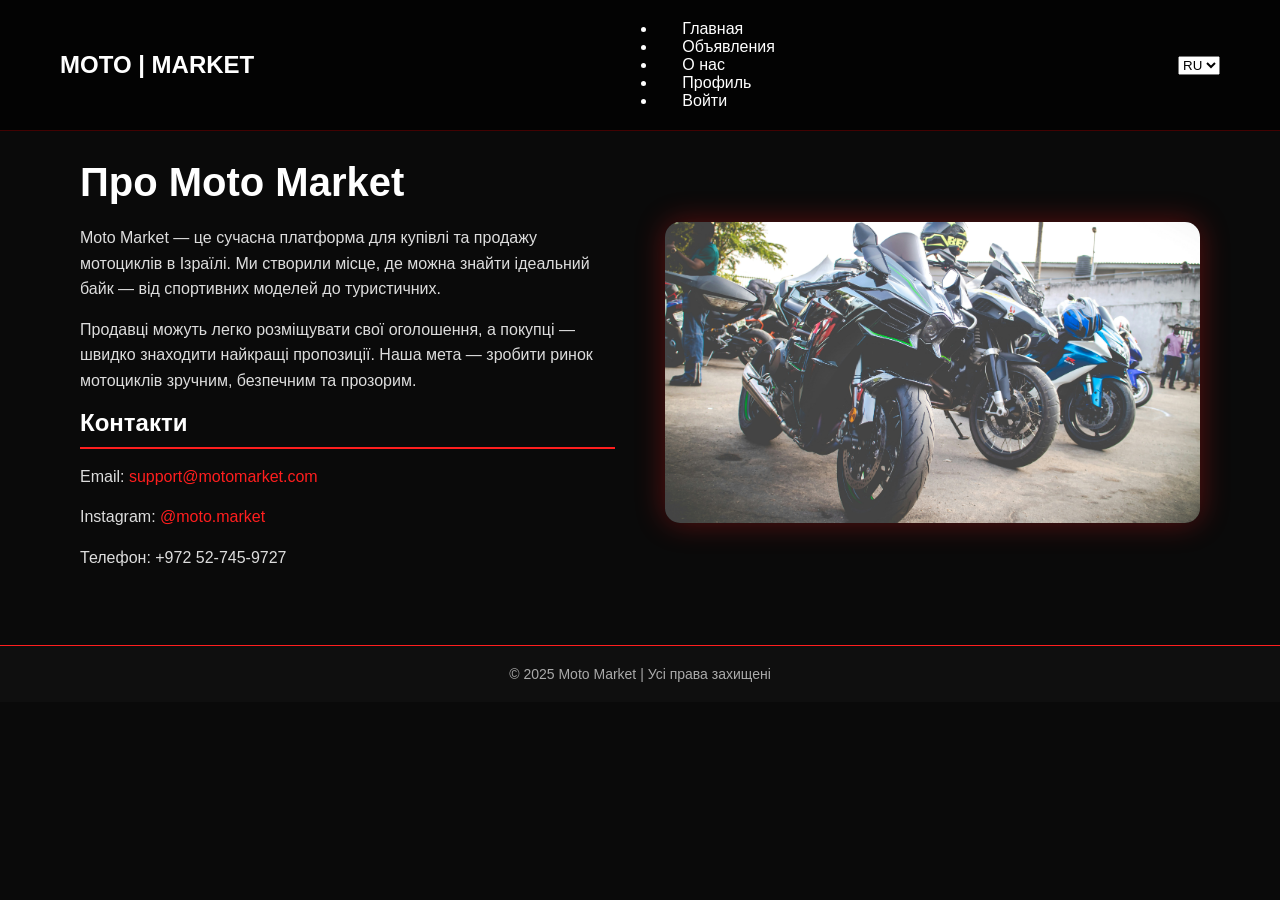
==== about.html @ 89546e58 "first commit" ====
<!DOCTYPE html>
<html lang="uk">
<head>
  <meta charset="UTF-8">
  <meta name="viewport" content="width=device-width, initial-scale=1.0">
  <title>Про нас | Moto Market</title>
  <link rel="stylesheet" href="style.css">
  <link rel="stylesheet" href="css/about.css">
</head>
<body>
  <div id="navbar-container"></div>
  <script>
fetch("components/navbar.html")
  .then(res => res.text())
  .then(data => {
    document.getElementById("navbar-container").innerHTML = data;
  });
</script>

  <section class="about-section">
    <div class="content">
      <h1 id="title">Про Moto Market</h1>
      <p id="p1">
        Moto Market — це сучасна платформа для купівлі та продажу мотоциклів в Ізраїлі.  
        Ми створили місце, де можна знайти ідеальний байк — від спортивних моделей до туристичних.
      </p>
      <p id="p2">
        Продавці можуть легко розміщувати свої оголошення, а покупці — швидко знаходити найкращі пропозиції.  
        Наша мета — зробити ринок мотоциклів зручним, безпечним та прозорим.
      </p>

      <div class="contact-info">
        <h2 id="contactsTitle">Контакти</h2>
        <p>Email: <a href="mailto:support@motomarket.com">support@motomarket.com</a></p>
        <p>Instagram: <a href="https://instagram.com/vetal_0372" target="_blank">@moto.market</a></p>
        <p id="phone">Телефон: +972 52-745-9727</p>
      </div>
    </div>

    <div class="image-box">
      <img src="img/ojo-toluwashe-cFDkPKdfviA-unsplash.jpg" alt="moto">
    </div>
  </section>

  <footer>
    <p id="footerText">© 2025 Moto Market | Усі права захищені</p>
  </footer>

 <div id="navbar-container"></div>

<script src="js/navbar.js"></script>
<script src="js/i18n.js"></script>
</body>

</html>
---- css/about.css ----
* {
  margin: 0;
  padding: 0;
  box-sizing: border-box;
  font-family: 'Poppins', sans-serif;
}

body {
  background-color: #0a0a0a;
  color: #fff;
  overflow-x: hidden;
  padding-top: 100px;
}

/* HEADER */
header {
  display: flex;
  justify-content: space-between;
  align-items: center;
  padding: 20px 60px;
  background: rgba(20, 20, 20, 0.9);
  border-bottom: 1px solid #ff1e1e;
}

.logo {
  font-size: 1.5em;
  color: #ffffff;
  font-weight: 600;
}

nav a {
  color: #fff;
  text-decoration: none;
  margin-left: 25px;
  transition: 0.3s;
}

nav a:hover, nav a.active {
  color: #ff1e1e;
}

/* ABOUT SECTION */
.about-section {
  display: flex;
  justify-content: space-between;
  align-items: center;
  padding: 60px 80px;
  gap: 50px;
}

.content {
  flex: 1;
  max-width: 600px;
}

.content h1 {
  font-size: 2.5em;
  color: #ffffff;
  margin-bottom: 20px;
}

.content p {
  margin-bottom: 15px;
  line-height: 1.6;
  color: #ddd;
}

.contact-info h2 {
  color: #ffffff;
  padding-bottom: 10px;
  border-bottom: 2px solid #ff1e1e;
  margin-bottom: 15px;
}

.contact-info a {
  color: #ff1e1e;
  text-decoration: none;
}

.image-box {
  flex: 1;
  display: flex;
  justify-content: center;
}

.image-box img {
  width: 100%;
  max-width: 550px;
  border-radius: 15px;
  box-shadow: 0 0 30px #ff1e1e55;
}

/* FOOTER */
footer {
  text-align: center;
  padding: 20px;
  background: rgba(15, 15, 15, 0.95);
  border-top: 1px solid #ff1e1e;
  color: #aaa;
}
footer p {
  margin: 0;
  font-size: 14px;
}

.navbar {
  position: fixed;
  top: 0;
  left: 0;
  width: 100%;

  display: flex;
  justify-content: space-between;
  align-items: center;

  padding: 20px 60px;

  background: rgba(0, 0, 0, 0.65);
  backdrop-filter: blur(10px);

  border-bottom: 1px solid rgba(255, 0, 0, 0.25);

  z-index: 999;
  box-sizing: border-box;
}
.navbar .logo {
  font-size: 1.5em;
  color: #ffffff;
  font-weight: 600;
}
.navbar nav a {
  color: #fff;
  text-decoration: none;
  margin-left: 25px;
  transition: 0.3s;
}
.navbar nav a:hover, .navbar nav a.active {
  color: #ff1e1e;
}
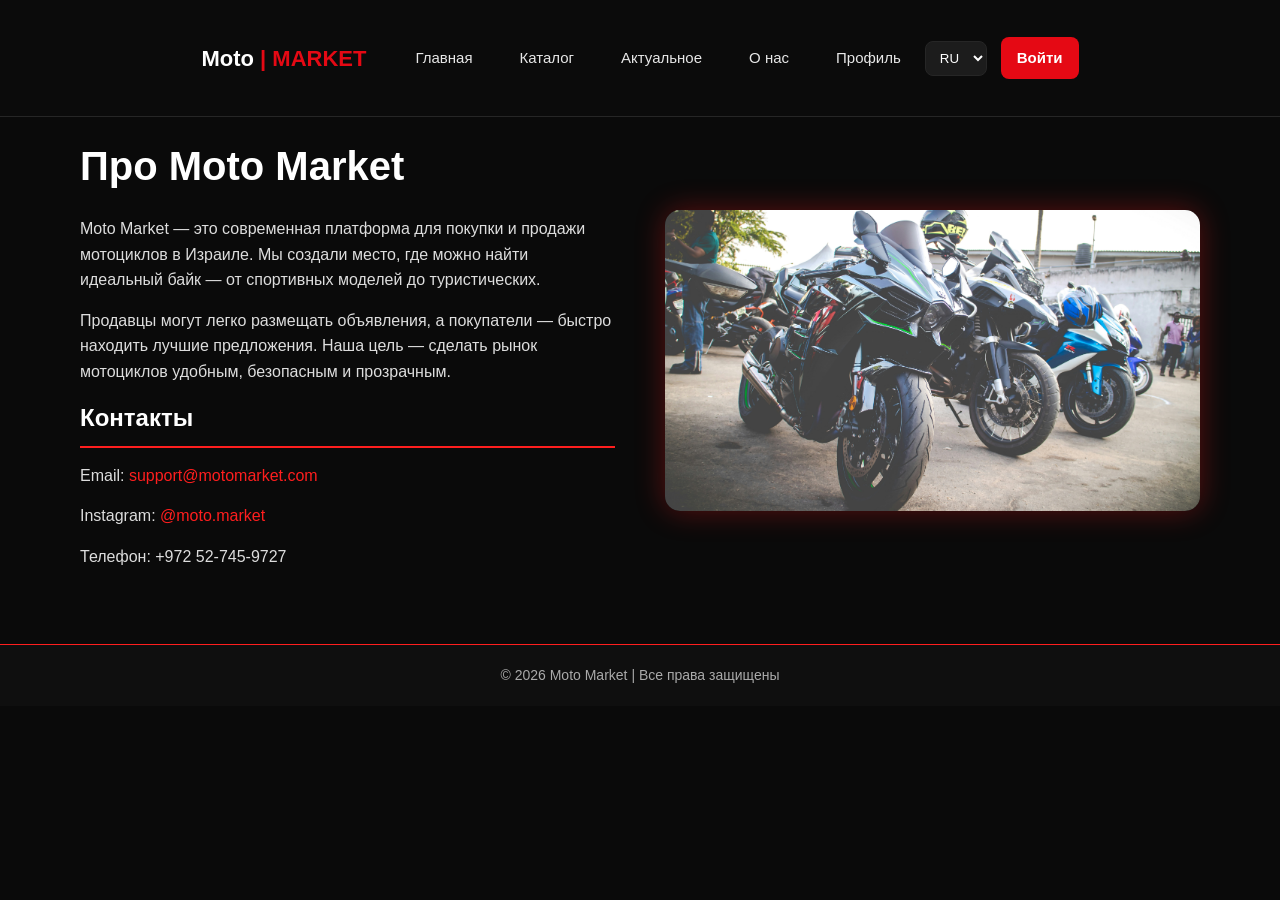
==== commit f668b402: "Fix language switch and profile pages" ====
--- a/about.html
+++ b/about.html
@@ -1,55 +1,43 @@
 <!DOCTYPE html>
-<html lang="uk">
+<html lang="ru" dir="ltr">
 <head>
   <meta charset="UTF-8">
   <meta name="viewport" content="width=device-width, initial-scale=1.0">
-  <title>Про нас | Moto Market</title>
-  <link rel="stylesheet" href="style.css">
+  <title>О нас | Moto Market</title>
+  <link rel="stylesheet" href="css/style.css">
   <link rel="stylesheet" href="css/about.css">
 </head>
-<body>
+<body data-page-title="page_about_title">
   <div id="navbar-container"></div>
-  <script>
-fetch("components/navbar.html")
-  .then(res => res.text())
-  .then(data => {
-    document.getElementById("navbar-container").innerHTML = data;
-  });
-</script>
 
-  <section class="about-section">
+  <main class="about-section">
     <div class="content">
-      <h1 id="title">Про Moto Market</h1>
-      <p id="p1">
-        Moto Market — це сучасна платформа для купівлі та продажу мотоциклів в Ізраїлі.  
-        Ми створили місце, де можна знайти ідеальний байк — від спортивних моделей до туристичних.
+      <h1 data-i18n="about_title">Про Moto Market</h1>
+      <p data-i18n="about_p1">
+        Moto Market — це сучасна платформа для купівлі та продажу мотоциклів в Ізраїлі. Ми створили місце, де можна знайти ідеальний байк — від спортивних моделей до туристичних.
       </p>
-      <p id="p2">
-        Продавці можуть легко розміщувати свої оголошення, а покупці — швидко знаходити найкращі пропозиції.  
-        Наша мета — зробити ринок мотоциклів зручним, безпечним та прозорим.
+      <p data-i18n="about_p2">
+        Продавці можуть легко розміщувати свої оголошення, а покупці — швидко знаходити найкращі пропозиції. Наша мета — зробити ринок мотоциклів зручним, безпечним та прозорим.
       </p>
 
       <div class="contact-info">
-        <h2 id="contactsTitle">Контакти</h2>
+        <h2 data-i18n="contacts_title">Контакти</h2>
         <p>Email: <a href="mailto:support@motomarket.com">support@motomarket.com</a></p>
-        <p>Instagram: <a href="https://instagram.com/vetal_0372" target="_blank">@moto.market</a></p>
-        <p id="phone">Телефон: +972 52-745-9727</p>
+        <p>Instagram: <a href="https://instagram.com/vetal_0372" target="_blank" rel="noreferrer">@moto.market</a></p>
+        <p data-i18n="phone">Телефон: +972 52-745-9727</p>
       </div>
     </div>
 
     <div class="image-box">
-      <img src="img/ojo-toluwashe-cFDkPKdfviA-unsplash.jpg" alt="moto">
+      <img src="img/ojo-toluwashe-cFDkPKdfviA-unsplash.jpg" alt="Motorcycle">
     </div>
-  </section>
+  </main>
 
-  <footer>
-    <p id="footerText">© 2025 Moto Market | Усі права захищені</p>
+  <footer class="simple-footer">
+    <p data-i18n="about_footer">© 2026 Moto Market | Усі права захищені</p>
   </footer>
 
- <div id="navbar-container"></div>
-
-<script src="js/navbar.js"></script>
-<script src="js/i18n.js"></script>
+  <script src="js/navbar.js"></script>
+  <script src="js/i18n.js"></script>
 </body>
-
 </html>
--- a/css/style.css
+++ b/css/style.css
@@ -0,0 +1,687 @@
+/* ===== БАЗА И КОНТЕЙНЕР ===== */
+:root{
+  --bg:#0d0d0d;
+  --panel:#151515;
+  --panel-2:#1c1c1c;
+  --text:#ffffff;
+  --muted:#bdbdbd;
+  --stroke:#262626;
+  --red:#e50914;
+  --red-hover:#b00710;
+  --radius-lg:16px;
+  --radius-sm:10px;
+}
+
+*{box-sizing:border-box;margin:0;padding:0}
+body{background:var(--bg);color:var(--text);font-family:system-ui,-apple-system,Segoe UI,Roboto,Inter,Arial,sans-serif;line-height:1.5;padding-top:76px}
+.container{max-width:1200px;margin:0 auto;padding:0 24px}
+
+/* ===== ХЕДЕР (если нужно) ===== */
+.header{position:sticky;top:0;z-index:10;background:var(--bg);border-bottom:1px solid var(--stroke)}
+.header .container{display:flex;align-items:center;justify-content:space-between;height:64px}
+.nav{display:flex;gap:24px}
+.nav a{color:var(--text);text-decoration:none;opacity:.9;transition:.2s}
+.nav a:hover{opacity:1;color:var(--red)}
+.user-actions{display:flex;align-items:center;gap:16px}
+.fav{color:var(--text);text-decoration:none;font-size:16px;opacity:.9;transition:.2s}
+.fav:hover{opacity:1;color:var(--red)}
+.lang-switcher{background:var(--panel-2);color:var(--text);border:1px solid var(--stroke);border-radius:8px;padding:6px;cursor:pointer;transition:.2s}
+.lang-switcher:hover{border-color:var(--red)}
+.login-btn{background:var(--red);color:#fff;padding:10px 16px;font-size:15px;font-weight:600;border:none;border-radius:8px;cursor:pointer;transition:.2s}
+.login-btn:hover{background:var(--red-hover) }
+a, a:visited, a:hover, a:active {
+  text-decoration: none;
+}
+
+
+/* ===== HERO ===== */
+.hero{padding:72px 0}
+.hero-grid{
+  display:grid;
+  grid-template-columns: 1.1fr 0.9fr; /* текст чуть шире */
+  align-items:center;
+  gap:56px;
+}
+.hero-copy h1{font-size:56px;font-weight:800;margin-bottom:12px}
+.hero-copy p{font-size:18px;color:var(--muted);margin-bottom:24px}
+
+/* Форма-капсула */
+.search{
+  display:grid;
+  grid-template-columns: 1fr auto;      /* поля | кнопка */
+  align-items:center;
+  gap:12px;
+  background:var(--panel-2);
+  border:1px solid var(--stroke);
+  border-radius:14px;
+  padding:8px;
+  max-width:640px;
+}
+.search-inputs{
+  display:grid;
+  grid-template-columns: repeat(3, 1fr);
+  gap:10px;
+}
+.search-inputs input{
+  height:48px;
+  width:100%;
+  padding:0 14px;
+  border:none;
+  outline:none;
+  border-radius:10px;
+  background:#2a2a2a;
+  color:#fff;
+  font-size:14px;
+}
+.search-btn{
+  height:48px;
+  min-width:56px;
+  padding:0 18px;
+  display:inline-flex;align-items:center;justify-content:center;
+  border:none;border-radius:10px;cursor:pointer;
+  background:var(--red);transition:.2s;
+}
+.search-btn:hover{background:var(--red-hover)}
+.search-btn svg{width:20px;height:20px;fill:#fff}
+
+/* Картинка справа — компактная, без фона */
+.hero-image{display:flex;justify-content:center}
+.hero-image img{
+  width:520px;max-width:100%;height:auto;object-fit:contain;
+  filter: drop-shadow(0 10px 30px rgba(0,0,0,.5));
+  user-select:none;pointer-events:none;
+}
+
+/* ===== КАТЕГОРИИ ===== */
+.section{padding:56px 0}
+.section h2{font-size:28px;font-weight:800;margin-bottom:24px}
+.cat-grid{
+  display:grid;
+  grid-template-columns: repeat(4, minmax(0,1fr));
+  gap:20px;
+}
+.cat-card{
+  display:flex;align-items:center;gap:14px;
+  background:var(--panel);
+  border:1px solid var(--stroke);
+  border-radius:var(--radius-lg);
+  padding:18px;
+  text-decoration:none;color:var(--text);
+  transition:.2s;
+}
+.cat-card:hover{border-color:var(--red);transform:translateY(-2px)}
+.cat-card img{width:44px;height:44px;opacity:.85}
+
+/* ===== КАРТОЧКИ ТОВАРОВ ===== */
+.card-grid{
+  display:grid;
+  grid-template-columns: repeat(3, minmax(0,1fr));
+  gap:22px;
+}
+.card{
+  position: relative;
+  background:var(--panel);
+  border:1px solid var(--stroke);
+  border-radius:18px;
+  overflow:hidden;
+  transition:.2s;
+}
+.card:hover{transform:translateY(-3px);border-color:var(--red)}
+.card img{width:100%;height:220px;object-fit:cover;display:block}
+.card-body{padding:16px}
+.card-title{font-weight:700;margin-bottom:6px}
+.card-meta{font-size:13px;color:var(--muted);margin-bottom:8px}
+.card-price{font-size:18px;font-weight:800}
+
+.favorite-btn {
+  position: absolute;
+  top: 12px;
+  right: 12px;
+  width: 42px;
+  height: 42px;
+  display: grid;
+  place-items: center;
+  z-index: 2;
+  border: 1px solid rgba(255,255,255,0.18);
+  border-radius: 50%;
+  background: rgba(0,0,0,0.68);
+  color: #fff;
+  font-size: 24px;
+  line-height: 1;
+  cursor: pointer;
+  transition: background 0.2s, color 0.2s, border-color 0.2s;
+}
+
+.favorite-btn:hover,
+.favorite-btn.active {
+  background: #ff2d2d;
+  border-color: #ff2d2d;
+  color: #fff;
+}
+
+body.rtl .favorite-btn {
+  right: auto;
+  left: 12px;
+}
+
+/* ===== АДАПТИВ ===== */
+@media (max-width: 1024px){
+  .hero-grid{grid-template-columns:1fr;gap:32px}
+  .hero-copy h1{font-size:44px}
+  .hero-image img{width:480px}
+  .card-grid{grid-template-columns: repeat(2, minmax(0,1fr))}
+}
+@media (max-width: 768px){
+  .search{max-width:100%}
+  .search-inputs{grid-template-columns: repeat(2, 1fr)}
+  .cat-grid{grid-template-columns: repeat(2, minmax(0,1fr))}
+}
+@media (max-width: 520px){
+  .hero-copy h1{font-size:34px}
+  .search-inputs{grid-template-columns:1fr}
+  .card-grid, .cat-grid{grid-template-columns:1fr}
+}
+@media (max-width: 400px){
+  .hero-copy h1{font-size:28px}
+  .header .container{padding:0 12px}
+  .nav{gap:12px}
+  .login-btn{padding:8px 10px;font-size:14px}
+}
+
+/* ===== FOOTER ===== */
+.footer {
+  background: #111;
+  color: var(--muted);
+  margin-top: 64px;
+}
+
+.footer-grid {
+  display: grid;
+  grid-template-columns: 1.2fr 1fr 1fr;
+  gap: 40px;
+  padding: 56px 0;
+}
+
+.footer h3.logo {
+  font-size: 24px;
+  font-weight: 800;
+  color: #fff;
+  margin-bottom: 16px;
+}
+.footer h3.logo span { color: var(--red); }
+
+.footer-brand p {
+  font-size: 14px;
+  color: var(--muted);
+  line-height: 1.6;
+  max-width: 300px;
+}
+
+.footer-nav h4,
+.footer-contacts h4 {
+  font-size: 16px;
+  font-weight: 700;
+  color: #fff;
+  margin-bottom: 12px;
+}
+
+.footer-nav ul,
+.footer-contacts ul {
+  list-style: none;
+  padding: 0;
+  margin: 0;
+}
+.footer-nav li,
+.footer-contacts li {
+  margin-bottom: 8px;
+}
+.footer-nav a,
+.footer-contacts a {
+  color: var(--muted);
+  text-decoration: none;
+  transition: .2s;
+}
+.footer-nav a:hover,
+.footer-contacts a:hover {
+  color: var(--red);
+}
+
+.socials {
+  display: flex;
+  gap: 12px;
+  margin-top: 12px;
+}
+.socials img {
+  width: 24px; height: 24px;
+  opacity: 0.8;
+  transition: .2s;
+}
+.socials img:hover { opacity: 1; }
+
+.footer-bottom {
+  border-top: 1px solid var(--stroke);
+  padding: 16px 0;
+  font-size: 13px;
+  text-align: center;
+  color: #777;
+}
+
+/* адаптив */
+@media (max-width: 900px) {
+  .footer-grid {
+    grid-template-columns: 1fr 1fr;
+  }
+}
+
+/* ===== SHARED NAVBAR ===== */
+#navbar-container {
+  position: fixed;
+  inset: 0 0 auto 0;
+  z-index: 1000;
+}
+
+.site-header {
+  background: rgba(13, 13, 13, 0.92);
+  border-bottom: 1px solid var(--stroke);
+  backdrop-filter: blur(12px);
+}
+
+.site-header__inner {
+  max-width: 1200px;
+  min-height: 76px;
+  margin: 0 auto;
+  padding: 0 24px;
+  display: flex;
+  align-items: center;
+  justify-content: space-between;
+  gap: 24px;
+}
+
+.site-logo {
+  color: var(--text);
+  font-size: 22px;
+  font-weight: 800;
+  text-decoration: none;
+  white-space: nowrap;
+}
+
+.site-logo .accent {
+  color: var(--red);
+}
+
+.site-nav,
+.site-actions {
+  display: flex;
+  align-items: center;
+}
+
+.site-nav {
+  gap: 22px;
+}
+
+.site-actions {
+  gap: 14px;
+}
+
+.site-nav a {
+  color: var(--text);
+  font-size: 15px;
+  opacity: 0.9;
+  text-decoration: none;
+  transition: color 0.2s, opacity 0.2s;
+}
+
+.site-nav a:hover {
+  color: var(--red);
+  opacity: 1;
+}
+
+.lang-switcher {
+  background: var(--panel-2);
+  color: var(--text);
+  border: 1px solid var(--stroke);
+  border-radius: 8px;
+  padding: 8px 10px;
+  cursor: pointer;
+}
+
+.login-btn {
+  display: inline-flex;
+  align-items: center;
+  justify-content: center;
+  min-height: 40px;
+  background: var(--red);
+  color: #fff;
+  padding: 10px 16px;
+  font-size: 15px;
+  font-weight: 600;
+  border: none;
+  border-radius: 8px;
+  cursor: pointer;
+  transition: background 0.2s;
+}
+
+.login-btn:hover {
+  background: var(--red-hover);
+}
+
+body.rtl .site-header__inner,
+body.rtl .site-nav,
+body.rtl .site-actions {
+  flex-direction: row-reverse;
+}
+
+body.rtl .search {
+  direction: rtl;
+}
+
+body.rtl input {
+  text-align: right;
+}
+
+@media (max-width: 820px) {
+  body {
+    padding-top: 132px;
+  }
+
+  .site-header__inner {
+    min-height: 132px;
+    flex-wrap: wrap;
+    justify-content: center;
+    gap: 12px 18px;
+    padding: 14px 18px;
+  }
+
+  .site-nav {
+    order: 3;
+    width: 100%;
+    justify-content: center;
+    gap: 14px;
+    flex-wrap: wrap;
+  }
+}
+
+@media (max-width: 460px) {
+  body {
+    padding-top: 170px;
+  }
+
+  .site-header__inner {
+    min-height: 170px;
+  }
+
+  .site-actions {
+    width: 100%;
+    justify-content: center;
+  }
+}
+@media (max-width: 600px) {
+  .footer-grid {
+    grid-template-columns: 1fr;
+    gap: 24px;
+    text-align: center;
+  }
+  .footer-brand p { margin: 0 auto; }
+  .socials { justify-content: center; }
+}
+@media (max-width: 520px){
+  .hero-copy h1{font-size:34px}
+  .search-inputs{grid-template-columns:1fr}
+  .card-grid, .cat-grid{grid-template-columns:1fr}
+}
+
+/* ================= RTL SUPPORT ================= */
+
+/* Когда сайт на иврите */
+body.rtl {
+  direction: rtl;
+  text-align: right;
+  font-family: "Arial", "Heebo", sans-serif; /* шрифт с поддержкой иврита */
+}
+
+/* Хедер */
+body.rtl .header .container {
+  flex-direction: row-reverse;
+}
+
+body.rtl .nav {
+  display: flex;
+  gap: 1rem;
+  justify-content: flex-end;
+}
+
+body.rtl .user-actions {
+  flex-direction: row-reverse;
+  gap: 1rem;
+}
+
+/* Hero секция */
+body.rtl .hero-grid {
+  display: grid;
+  grid-template-columns: 1fr 1fr;
+  direction: rtl;
+}
+
+body.rtl .hero-copy {
+  text-align: right;
+}
+
+body.rtl .hero-image {
+  order: -1; /* ставим картинку слева, текст справа */
+}
+
+/* Категории */
+body.rtl .cat-grid {
+  direction: rtl;
+  text-align: center;
+}
+
+body.rtl .cat-card span {
+  display: block;
+}
+
+/* Карточки товаров */
+body.rtl .card-grid {
+  direction: rtl;
+}
+
+body.rtl .card-body {
+  text-align: right;
+}
+
+/* Футер */
+body.rtl .footer-grid {
+  display: grid;
+  grid-template-columns: 1fr 1fr 1fr;
+  direction: rtl;
+}
+
+body.rtl .footer-nav ul,
+body.rtl .footer-contacts ul {
+  padding: 0;
+  list-style: none;
+  text-align: right;
+}
+
+body.rtl .footer-nav h4,
+body.rtl .footer-contacts h4,
+body.rtl .footer-brand h3,
+body.rtl .footer-brand p {
+  text-align: right;
+}
+
+/* Нижняя строка футера */
+body.rtl .footer-bottom {
+  text-align: right;
+}
+/* Адаптив для RTL */
+@media (max-width: 900px) {
+  body.rtl .footer-grid {
+    grid-template-columns: 1fr 1fr;
+  }
+}
+@media (max-width: 600px) {
+  body.rtl .footer-grid {
+    grid-template-columns: 1fr;
+    gap: 24px;
+    text-align: center;
+  }
+  body.rtl .footer-brand p { margin: 0 auto; }
+  body.rtl .socials { justify-content: center; }
+}
+
+/* Планшеты вертикально */
+@media (max-width: 768px) {
+  body.rtl .hero-grid {
+    grid-template-columns: 1fr;
+    text-align: center;
+  }
+  body.rtl .hero-image {
+    order: 0; /* картинка сверху, текст снизу */
+    margin-bottom: 24px;
+  }
+}
+@media (max-width: 520px) {
+  body.rtl .hero-copy h1 { font-size: 34px; }
+  body.rtl .search-inputs { grid-template-columns: 1fr; }
+  body.rtl .card-grid, body.rtl .cat-grid { grid-template-columns: 1fr; }
+} 
+/* ===== NAVBAR ===== */
+
+.navbar {
+  position: fixed;
+  top: 0;
+  left: 0;
+  width: 100%;
+
+  display: flex;
+  justify-content: space-between;
+  align-items: center;
+
+  padding: 20px 60px;
+
+  background: rgba(0, 0, 0, 0.65);
+  backdrop-filter: blur(10px);
+
+  border-bottom: 1px solid rgba(255, 0, 0, 0.25);
+
+  z-index: 999;
+  box-sizing: border-box;
+}
+
+/* LOGO */
+
+.logo a {
+  color: #ff2b2b;
+  font-size: 32px;
+  font-weight: 700;
+  text-decoration: none;
+
+  text-shadow:
+    0 0 10px rgba(255, 0, 0, 0.7),
+    0 0 20px rgba(255, 0, 0, 0.5);
+
+  transition: 0.3s;
+}
+
+.logo a:hover {
+  color: #ff4d4d;
+}
+
+/* LINKS */
+
+.nav-links {
+  display: flex;
+  gap: 40px;
+}
+
+.nav-links a {
+  color: white;
+  text-decoration: none;
+
+  font-size: 18px;
+  font-weight: 500;
+
+  position: relative;
+  transition: 0.3s;
+}
+
+/* underline animation */
+
+.nav-links a::after {
+  content: "";
+
+  position: absolute;
+  left: 0;
+  bottom: -6px;
+
+  width: 0%;
+  height: 2px;
+
+  background: #ff2b2b;
+
+  transition: 0.3s;
+}
+
+.nav-links a:hover {
+  color: #ff2b2b;
+  text-shadow: 0 0 10px rgba(255,0,0,0.6);
+}
+
+.nav-links a:hover::after {
+  width: 100%;
+}
+
+/* LANGUAGE */
+
+.nav-right select {
+  background: rgba(15,15,15,0.9);
+
+  border: 1px solid rgba(255,0,0,0.4);
+
+  color: white;
+
+  padding: 8px 14px;
+
+  border-radius: 10px;
+
+  outline: none;
+
+  cursor: pointer;
+
+  font-size: 14px;
+
+  transition: 0.3s;
+}
+
+.nav-right select:hover {
+  border-color: #ff2b2b;
+
+  box-shadow:
+    0 0 10px rgba(255,0,0,0.5);
+}
+
+/* ===== MOBILE ===== */
+
+@media (max-width: 900px) {
+
+  .navbar {
+    padding: 15px 20px;
+    flex-direction: column;
+    gap: 15px;
+  }
+
+  .nav-links {
+    gap: 20px;
+    flex-wrap: wrap;
+    justify-content: center;
+  }
+
+  .logo a {
+    font-size: 24px;
+  }
+
+  .nav-links a {
+    font-size: 16px;
+  }
+}
--- a/css/about.css
+++ b/css/about.css
@@ -9,7 +9,7 @@
   background-color: #0a0a0a;
   color: #fff;
   overflow-x: hidden;
-  padding-top: 100px;
+  padding-top: 76px;
 }
 
 /* HEADER */
@@ -91,14 +91,14 @@
 }
 
 /* FOOTER */
-footer {
+.simple-footer {
   text-align: center;
   padding: 20px;
   background: rgba(15, 15, 15, 0.95);
   border-top: 1px solid #ff1e1e;
   color: #aaa;
 }
-footer p {
+.simple-footer p {
   margin: 0;
   font-size: 14px;
 }
@@ -136,4 +136,4 @@
 }
 .navbar nav a:hover, .navbar nav a.active {
   color: #ff1e1e;
-}+}
